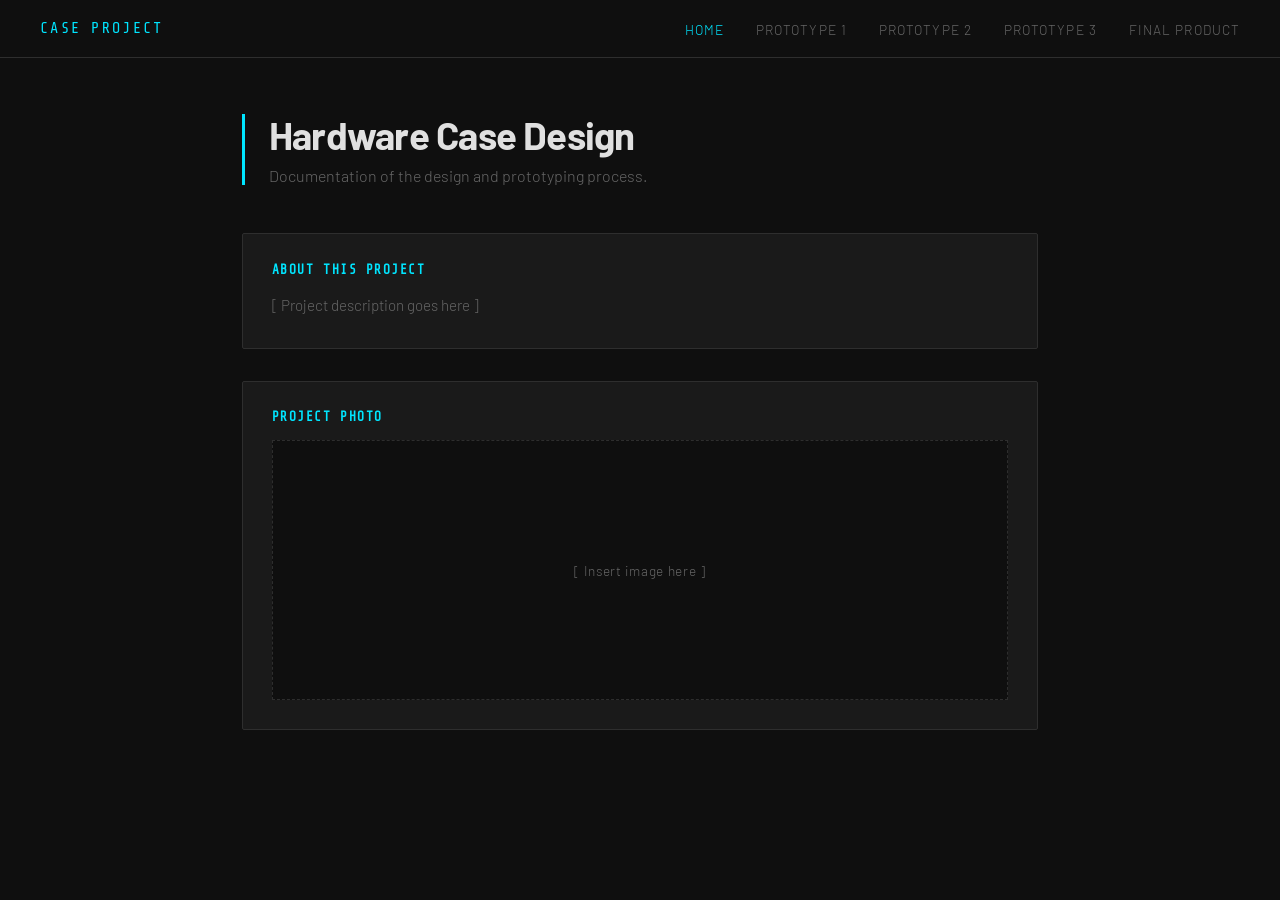
==== index.html @ ded892f5 "New initial commit." ====
<!DOCTYPE html>
<html lang="en">
<head>
  <meta charset="UTF-8" />
  <meta name="viewport" content="width=device-width, initial-scale=1.0"/>
  <title>Hardware Case Project</title>
  <link rel="stylesheet" href="style.css" />
</head>
<body>
  <nav>
    <div class="nav-logo">CASE PROJECT</div>
    <ul>
      <li><a href="index.html" class="active">Home</a></li>
      <li><a href="prototype1.html">Prototype 1</a></li>
      <li><a href="prototype2.html">Prototype 2</a></li>
      <li><a href="prototype3.html">Prototype 3</a></li>
      <li><a href="final.html">Final Product</a></li>
    </ul>
  </nav>

  <main>
    <section class="hero">
      <h1>Hardware Case Design</h1>
      <p class="subtitle">Documentation of the design and prototyping process.</p>
    </section>

    <section class="card">
      <h2>About This Project</h2>
      <p>[ Project description goes here ]</p>
    </section>

    <section class="card">
      <h2>Project Photo</h2>
      <div class="photo-placeholder">[ Insert image here ]</div>
    </section>
  </main>
</body>
</html>
---- style.css ----
@import url('https://fonts.googleapis.com/css2?family=Share+Tech+Mono&family=Barlow:wght@300;500;700&display=swap');

:root {
  --bg: #0f0f0f;
  --surface: #1a1a1a;
  --border: #2e2e2e;
  --accent: #00e5ff;
  --text: #e0e0e0;
  --muted: #666;
}

* { margin: 0; padding: 0; box-sizing: border-box; }

body {
  background: var(--bg);
  color: var(--text);
  font-family: 'Barlow', sans-serif;
  font-weight: 300;
  min-height: 100vh;
}

/* NAV */
nav {
  display: flex;
  align-items: center;
  justify-content: space-between;
  padding: 1.2rem 2.5rem;
  border-bottom: 1px solid var(--border);
  position: sticky;
  top: 0;
  background: var(--bg);
  z-index: 100;
}

.nav-logo {
  font-family: 'Share Tech Mono', monospace;
  color: var(--accent);
  letter-spacing: 0.15em;
  font-size: 0.95rem;
}

nav ul {
  list-style: none;
  display: flex;
  gap: 2rem;
}

nav ul a {
  text-decoration: none;
  color: var(--muted);
  font-size: 0.85rem;
  letter-spacing: 0.08em;
  text-transform: uppercase;
  transition: color 0.2s;
}

nav ul a:hover,
nav ul a.active {
  color: var(--accent);
}

/* MAIN */
main {
  max-width: 860px;
  margin: 0 auto;
  padding: 3.5rem 2rem;
  display: flex;
  flex-direction: column;
  gap: 2rem;
}

/* HERO */
.hero {
  border-left: 3px solid var(--accent);
  padding-left: 1.5rem;
  margin-bottom: 1rem;
}

.hero h1 {
  font-size: 2.4rem;
  font-weight: 700;
  letter-spacing: -0.02em;
  line-height: 1.1;
}

.subtitle {
  color: var(--muted);
  margin-top: 0.6rem;
  font-size: 1rem;
}

/* PAGE TITLE (prototype pages) */
.page-title {
  display: flex;
  align-items: baseline;
  gap: 1rem;
  margin-bottom: 1rem;
}

.page-title h1 {
  font-size: 2rem;
  font-weight: 700;
}

.page-title .tag {
  font-family: 'Share Tech Mono', monospace;
  font-size: 0.75rem;
  color: var(--accent);
  border: 1px solid var(--accent);
  padding: 0.2rem 0.6rem;
  letter-spacing: 0.1em;
}

/* CARDS */
.card {
  background: var(--surface);
  border: 1px solid var(--border);
  padding: 1.8rem;
  border-radius: 2px;
}

.card h2 {
  font-size: 0.8rem;
  text-transform: uppercase;
  letter-spacing: 0.12em;
  color: var(--accent);
  margin-bottom: 1rem;
  font-family: 'Share Tech Mono', monospace;
}

.card p {
  color: var(--muted);
  line-height: 1.7;
  font-size: 0.95rem;
}

/* PHOTO PLACEHOLDER */
.photo-placeholder {
  width: 100%;
  min-height: 260px;
  border: 1px dashed var(--border);
  display: flex;
  align-items: center;
  justify-content: center;
  color: var(--muted);
  font-size: 0.85rem;
  letter-spacing: 0.05em;
  margin-top: 0.5rem;
  background: var(--bg);
}

.photo-placeholder img {
  width: 100%;
  height: 100%;
  object-fit: cover;
  display: block;
}
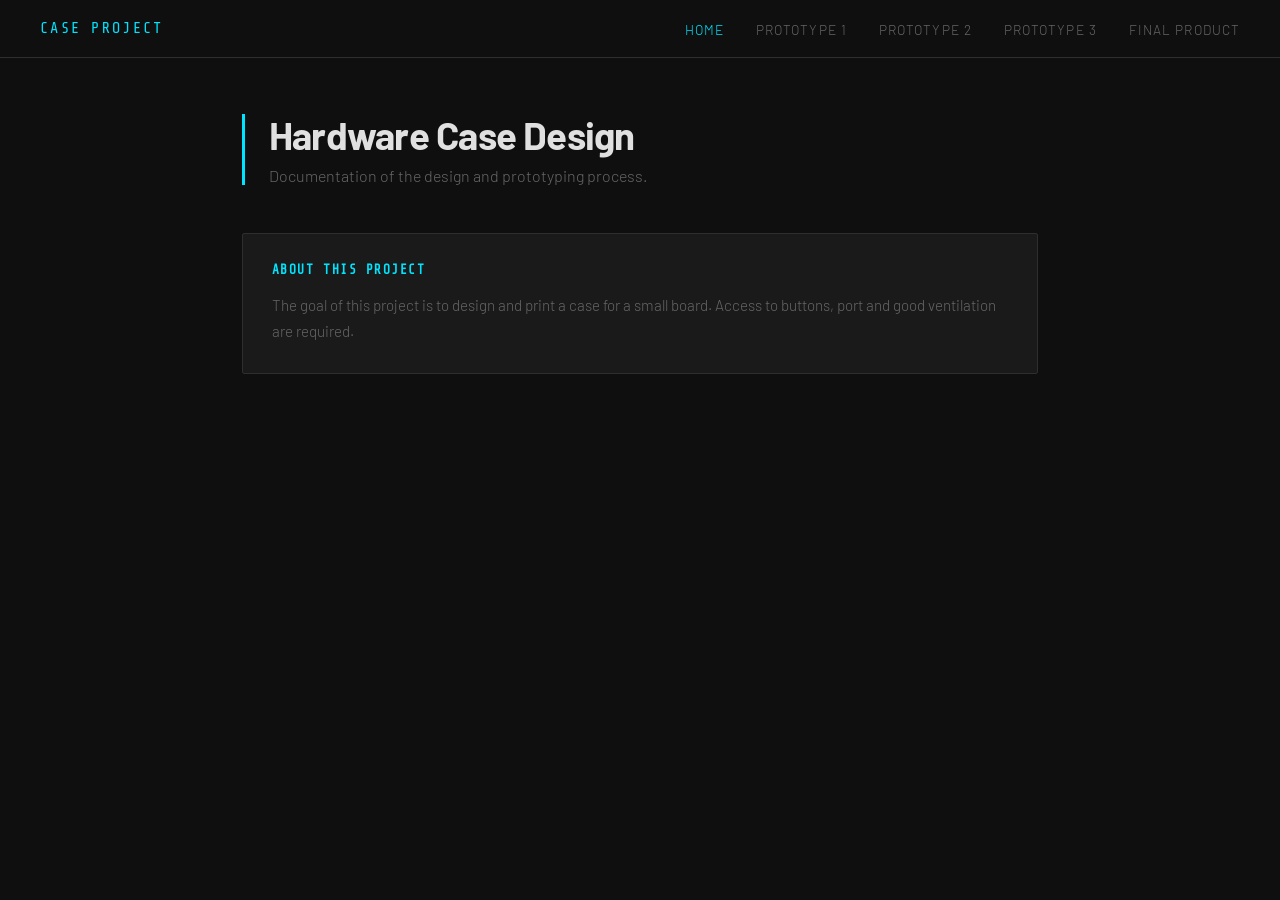
==== commit 34eac00c: "updated prototype photo and info" ====
--- a/index.html
+++ b/index.html
@@ -26,13 +26,12 @@
 
     <section class="card">
       <h2>About This Project</h2>
-      <p>[ Project description goes here ]</p>
+      <p> The goal of this project is to design and print a case for a small board. 
+        Access to buttons, port and good ventilation are required. 
+      </p>
     </section>
 
-    <section class="card">
-      <h2>Project Photo</h2>
-      <div class="photo-placeholder">[ Insert image here ]</div>
-    </section>
+    
   </main>
 </body>
 </html>
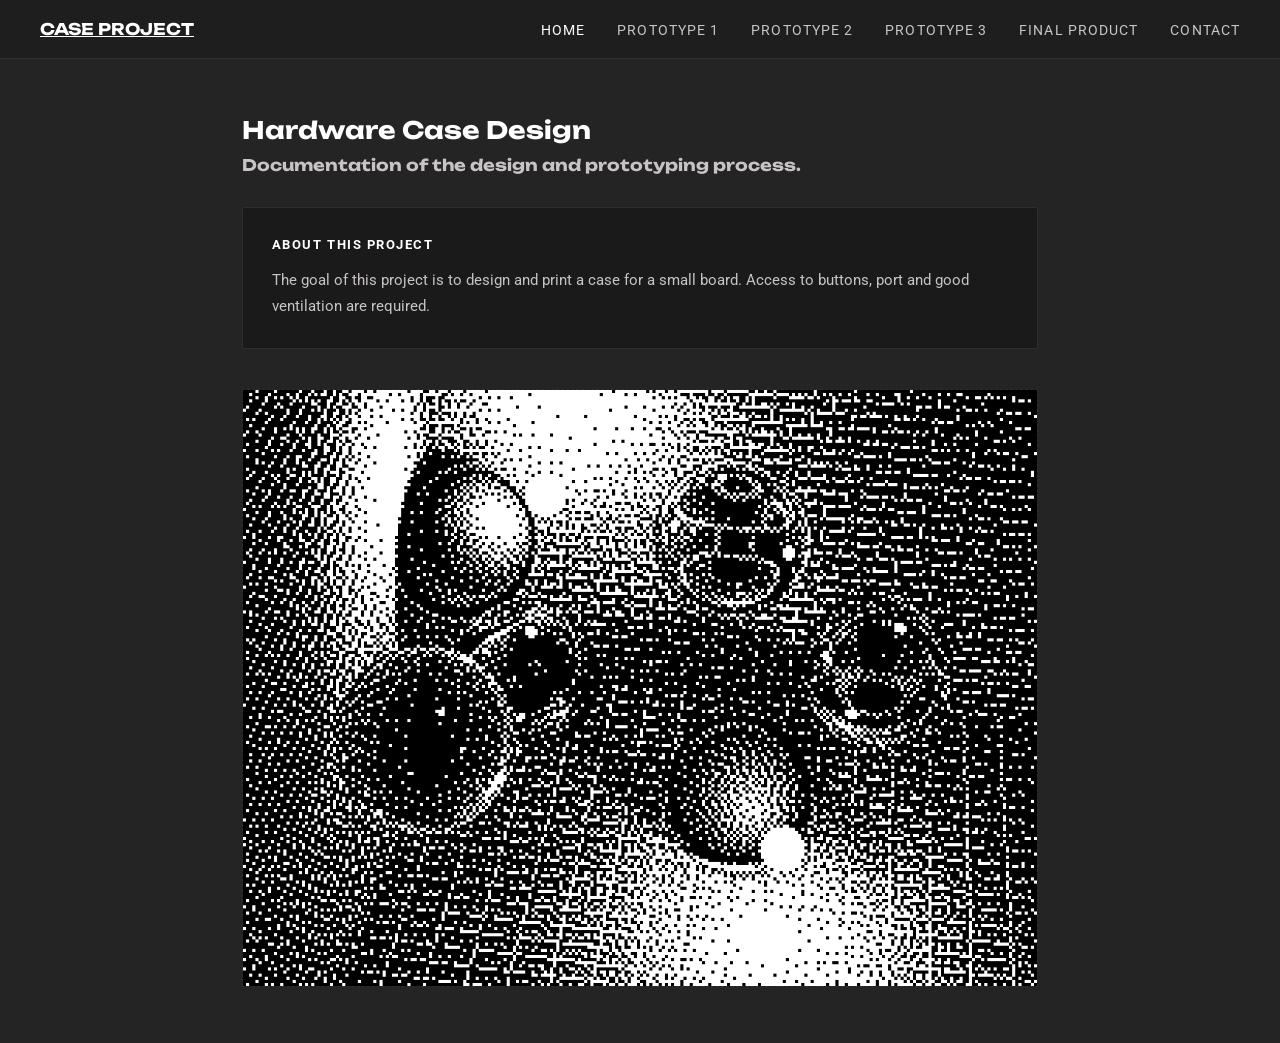
==== commit 95e2f29c: "Added prototype 3 changes, cleaned up website" ====
--- a/index.html
+++ b/index.html
@@ -8,30 +8,33 @@
 </head>
 <body>
   <nav>
-    <div class="nav-logo">CASE PROJECT</div>
+    <a class="nav-logo" href="index.html">CASE PROJECT</a>
     <ul>
       <li><a href="index.html" class="active">Home</a></li>
       <li><a href="prototype1.html">Prototype 1</a></li>
       <li><a href="prototype2.html">Prototype 2</a></li>
       <li><a href="prototype3.html">Prototype 3</a></li>
       <li><a href="final.html">Final Product</a></li>
+      <li><a href="contact.html">Contact</a></li>
     </ul>
   </nav>
 
   <main>
-    <section class="hero">
+    <section class="nav-logo">
       <h1>Hardware Case Design</h1>
       <p class="subtitle">Documentation of the design and prototyping process.</p>
     </section>
 
-    <section class="card">
+    <section
+
+ class="card">
       <h2>About This Project</h2>
-      <p> The goal of this project is to design and print a case for a small board. 
-        Access to buttons, port and good ventilation are required. 
-      </p>
+      <p>The goal of this project is to design and print a case for a small board. Access to buttons, port and good ventilation are required.</p>
     </section>
-
-    
+<section
+  class="photo-placeholder">
+  <img src="binary_render.png" >
+</section>
   </main>
 </body>
 </html>
--- a/style.css
+++ b/style.css
@@ -1,12 +1,13 @@
-@import url('https://fonts.googleapis.com/css2?family=Share+Tech+Mono&family=Barlow:wght@300;500;700&display=swap');
+@import url('https://fonts.googleapis.com/css2?family=Roboto:wght@300;400;500;700&display=swap');
+@import url('https://fonts.googleapis.com/css2?family=Unbounded:wght@200..900&display=swap');
 
 :root {
-  --bg: #0f0f0f;
+  --bg: #1f1e1ef8;
   --surface: #1a1a1a;
   --border: #2e2e2e;
-  --accent: #00e5ff;
+  --accent: #ffffff;
   --text: #e0e0e0;
-  --muted: #666;
+  --muted: #c9c4c4;
 }
 
 * { margin: 0; padding: 0; box-sizing: border-box; }
@@ -14,9 +15,9 @@
 body {
   background: var(--bg);
   color: var(--text);
-  font-family: 'Barlow', sans-serif;
-  font-weight: 300;
-  min-height: 100vh;
+  font-family: 'Roboto', sans-serif;
+  font-weight: 400;
+  font-style: normal;
 }
 
 /* NAV */
@@ -33,10 +34,10 @@
 }
 
 .nav-logo {
-  font-family: 'Share Tech Mono', monospace;
-  color: var(--accent);
-  letter-spacing: 0.15em;
-  font-size: 0.95rem;
+  font-family: 'Unbounded', sans-serif;
+  color: var(--accent);
+  font-weight: 700;
+  font-size: 1rem;
 }
 
 nav ul {
@@ -92,9 +93,11 @@
 /* PAGE TITLE (prototype pages) */
 .page-title {
   display: flex;
-  align-items: baseline;
-  gap: 1rem;
+  flex-direction: column;
+  align-items: center;
+  gap: 0.6rem;
   margin-bottom: 1rem;
+  text-align: center;
 }
 
 .page-title h1 {
@@ -103,8 +106,8 @@
 }
 
 .page-title .tag {
-  font-family: 'Share Tech Mono', monospace;
-  font-size: 0.75rem;
+  font-family: 'Unbounded', sans-serif;
+  font-size: 3rem;
   color: var(--accent);
   border: 1px solid var(--accent);
   padding: 0.2rem 0.6rem;
@@ -125,7 +128,7 @@
   letter-spacing: 0.12em;
   color: var(--accent);
   margin-bottom: 1rem;
-  font-family: 'Share Tech Mono', monospace;
+  font-family: 'Roboto', sans-serif;
 }
 
 .card p {
@@ -148,6 +151,12 @@
   margin-top: 0.5rem;
   background: var(--bg);
 }
+.finalcard img {
+  width: 100%;
+  height: auto;
+}
+
+
 
 .photo-placeholder img {
   width: 100%;
@@ -155,3 +164,91 @@
   object-fit: cover;
   display: block;
 }
+
+/* CONTACT FORM */
+.contact-form {
+  display: grid;
+  gap: 1.2rem;
+  margin-top: 1rem;
+}
+
+.contact-form label {
+  display: grid;
+  gap: 0.5rem;
+  font-size: 0.95rem;
+  color: var(--muted);
+}
+
+.contact-form input,
+.contact-form textarea {
+  background: var(--bg);
+  border: 1px solid var(--border);
+  border-radius: 0.5rem;
+  padding: 1rem;
+  color: var(--text);
+  font: inherit;
+}
+
+.contact-form textarea {
+  min-height: 180px;
+  resize: vertical;
+}
+
+.contact-form button {
+  width: fit-content;
+  border: none;
+  background: var(--accent);
+  color: var(--bg);
+  padding: 1rem 1.4rem;
+  font-weight: 700;
+  letter-spacing: 0.08em;
+  cursor: pointer;
+  transition: background 0.2s ease;
+}
+
+.contact-form button:hover {
+  background: #e8e8e8;
+  color: #111;
+}
+
+.compare table th, td {
+    border: 1px solid rgb(255, 255, 255);
+  border-collapse: collapse;
+}
+/* td {
+  text-align; center;  */
+
+th, td {
+  background-color: #000000;
+}
+table { 
+  width: 100%;
+  table-layout: fixed;
+  border-spacing: 10px;
+}
+
+th, td {
+  padding: 8px;
+}
+
+.photo-container {
+  position: relative;
+  display: inline-block;
+}
+/* 
+.tooltip {
+  display: none;
+  position: absolute;
+  bottom: 100%;
+  left: 50%;
+  transform: translateX(-50%);
+  background: rgba(0,0,0,0.8);
+  color: white;
+  padding: 6px 10px;
+  border-radius: 4px;
+  white-space: nowrap;
+}
+
+.photo-container:hover .tooltip {
+  display: block;
+} */
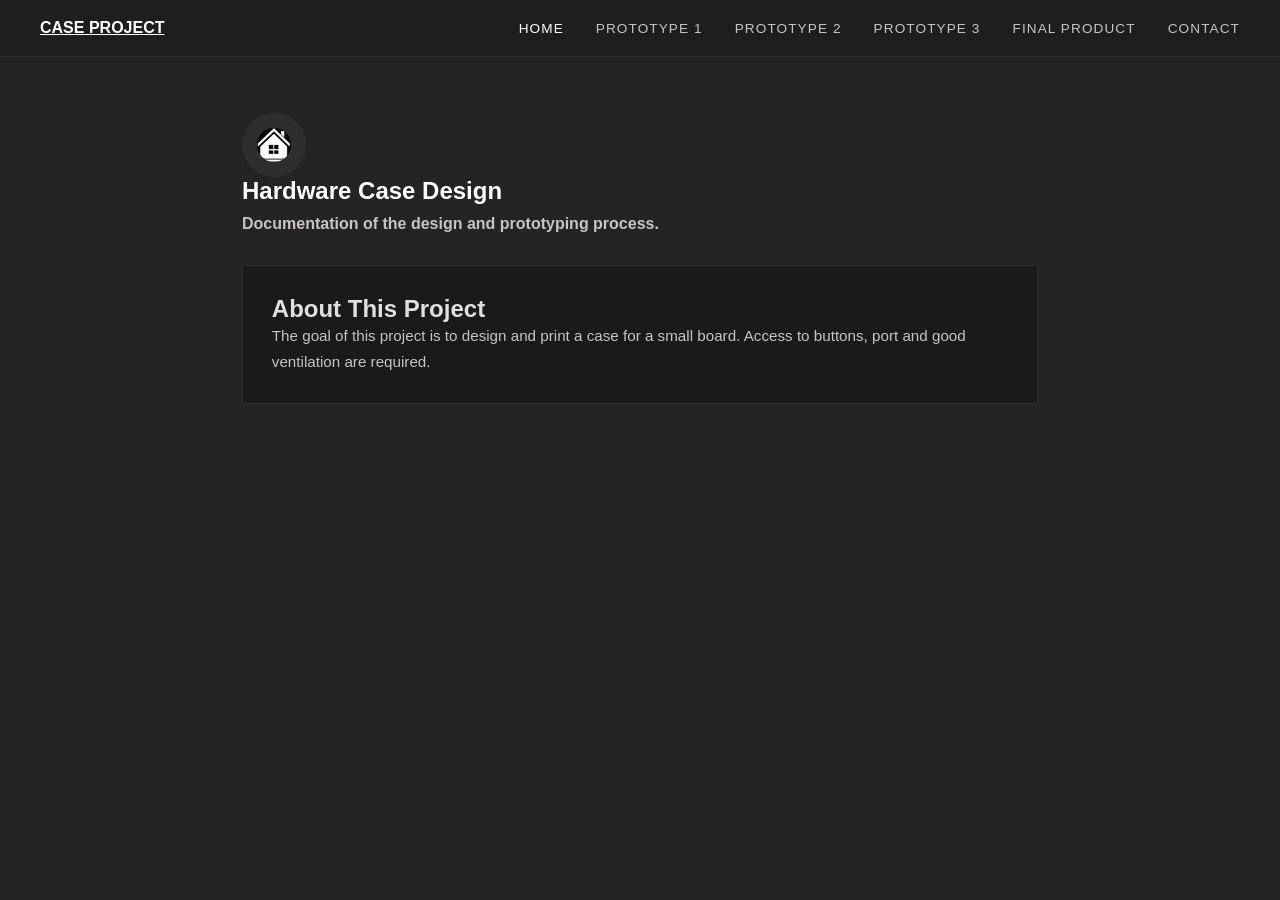
==== commit eb5d5ad0: "Add GitHub Pages entry point and deployment workflow" ====
--- a/index.html
+++ b/index.html
@@ -1,40 +1,13 @@
 <!DOCTYPE html>
 <html lang="en">
-<head>
-  <meta charset="UTF-8" />
-  <meta name="viewport" content="width=device-width, initial-scale=1.0"/>
-  <title>Hardware Case Project</title>
-  <link rel="stylesheet" href="style.css" />
-</head>
-<body>
-  <nav>
-    <a class="nav-logo" href="index.html">CASE PROJECT</a>
-    <ul>
-      <li><a href="index.html" class="active">Home</a></li>
-      <li><a href="prototype1.html">Prototype 1</a></li>
-      <li><a href="prototype2.html">Prototype 2</a></li>
-      <li><a href="prototype3.html">Prototype 3</a></li>
-      <li><a href="final.html">Final Product</a></li>
-      <li><a href="contact.html">Contact</a></li>
-    </ul>
-  </nav>
-
-  <main>
-    <section class="nav-logo">
-      <h1>Hardware Case Design</h1>
-      <p class="subtitle">Documentation of the design and prototyping process.</p>
-    </section>
-
-    <section
-
- class="card">
-      <h2>About This Project</h2>
-      <p>The goal of this project is to design and print a case for a small board. Access to buttons, port and good ventilation are required.</p>
-    </section>
-<section
-  class="photo-placeholder">
-  <img src="binary_render.png" >
-</section>
-  </main>
-</body>
+  <head>
+    <meta charset="UTF-8" />
+    <meta http-equiv="refresh" content="0; url=./website_pages/index.html" />
+    <meta name="viewport" content="width=device-width, initial-scale=1.0" />
+    <title>Hardware Case Project</title>
+  </head>
+  <body>
+    <p>Redirecting to the project website...</p>
+    <p>If you are not redirected automatically, <a href="./website_pages/index.html">open the site here</a>.</p>
+  </body>
 </html>
